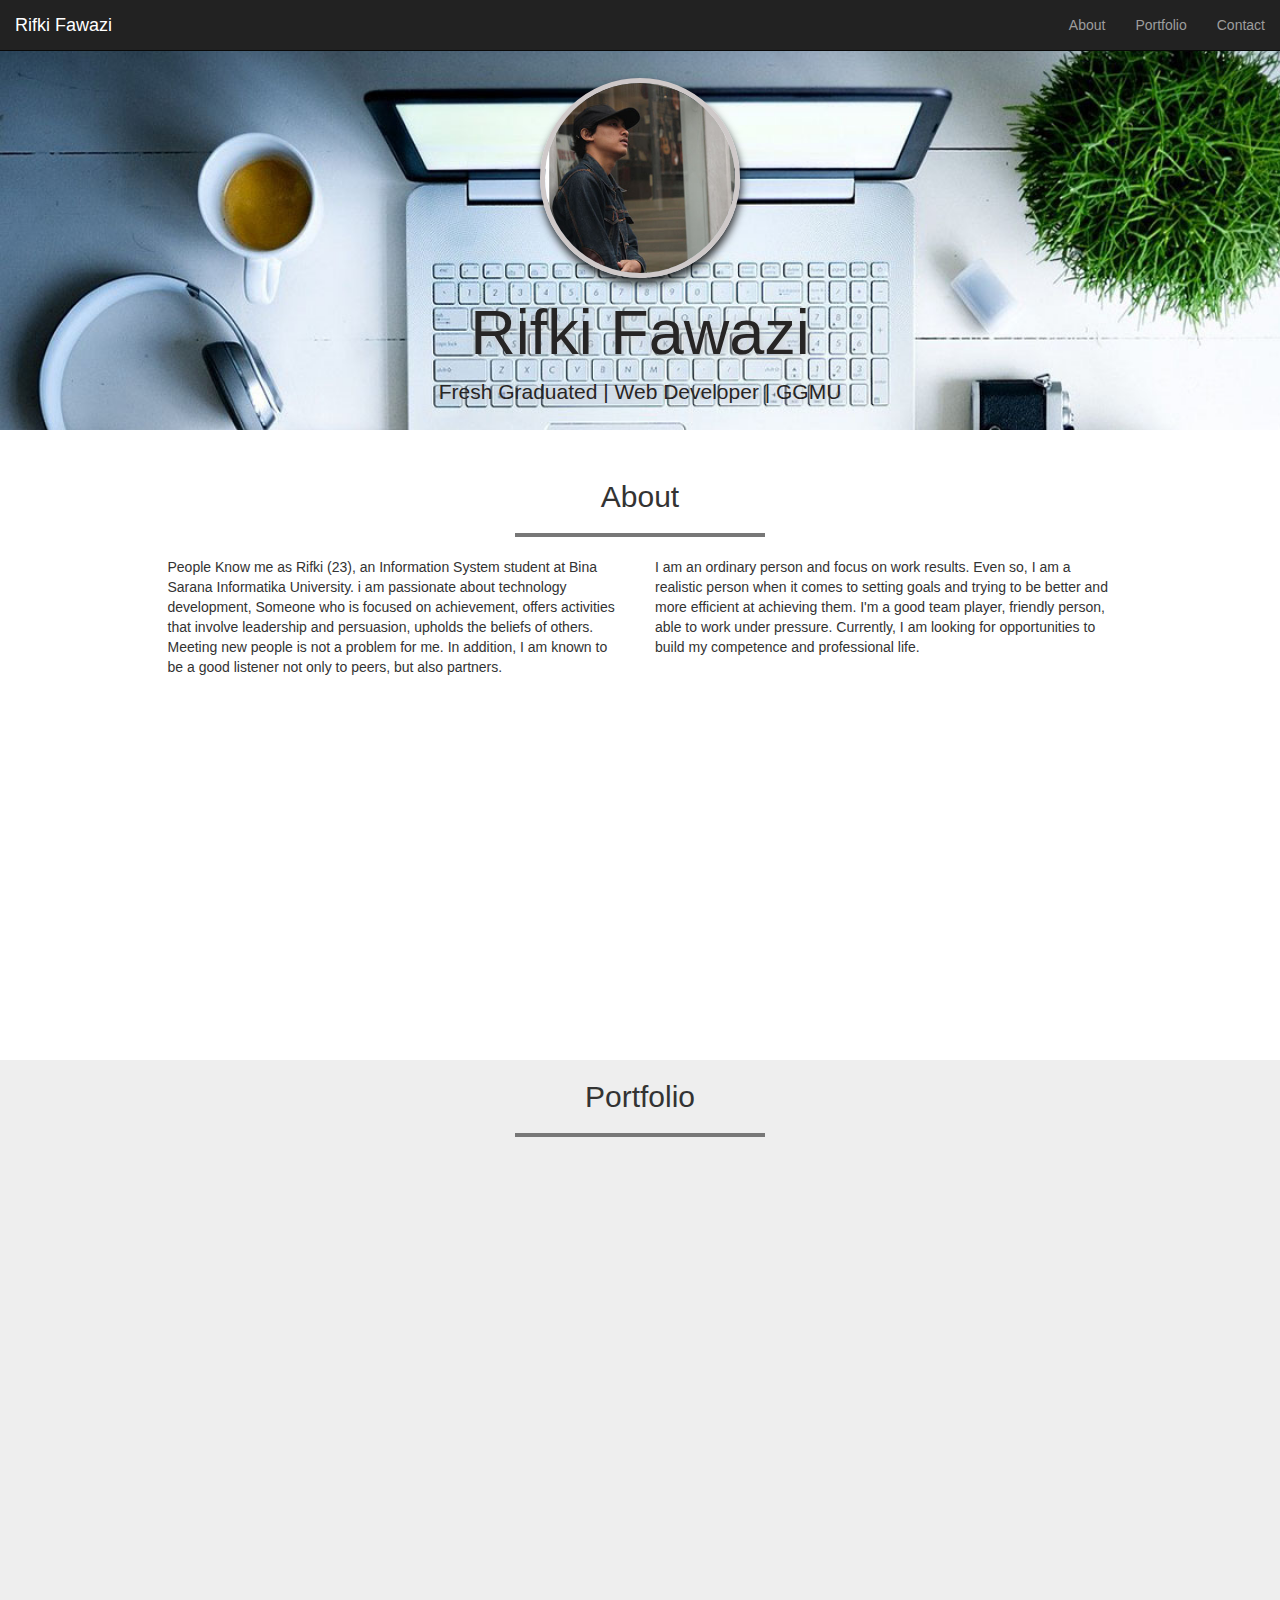
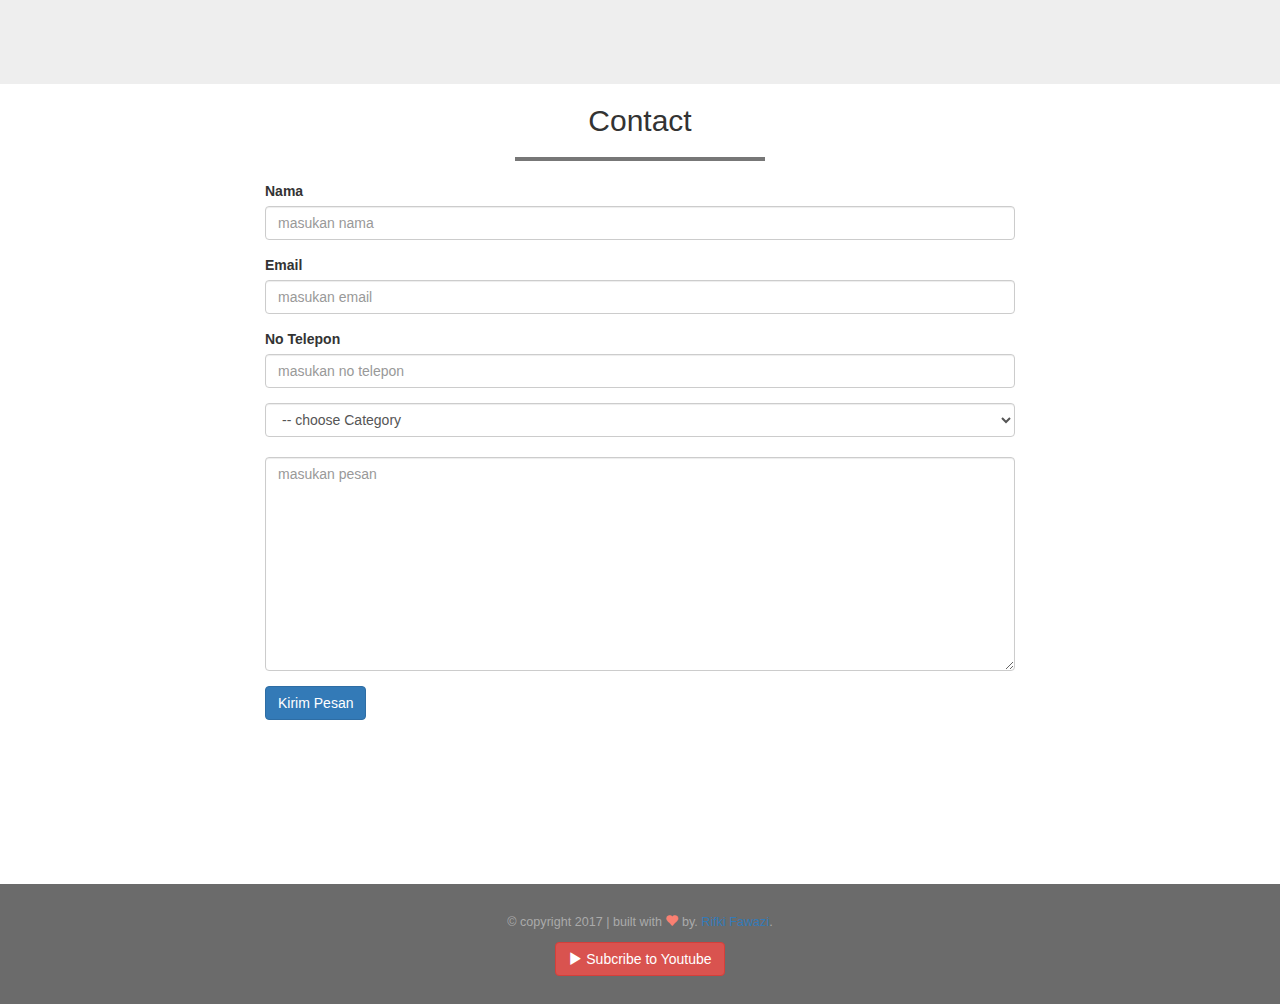
==== index.html @ 33bc530c "Rename Index.html to index.html" ====
<!doctype html>
<html lang="en" id="home">

<head>
    <meta charset="utf-8">
    <meta http-equiv="X-UA-Compatible" content="IE=edge">
    <meta name="viewport" content="width=device-width, initial-scale=1">
    <!-- The above 3 meta tags *must* come first in the head; any other head content must come *after* these tags -->
    <title>My Portfolio</title>

    <!-- Bootstrap -->
    <link rel="stylesheet" href="https://stackpath.bootstrapcdn.com/bootstrap/3.4.1/css/bootstrap.min.css"
        integrity="sha384-HSMxcRTRxnN+Bdg0JdbxYKrThecOKuH5zCYotlSAcp1+c8xmyTe9GYg1l9a69psu" crossorigin="anonymous">
    <link rel="stylesheet" href="assets/css/bootstrap.min.css">
    <link rel="stylesheet" href="assets/css/style.css">

    <!-- HTML5 shim and Respond.js for IE8 support of HTML5 elements and media queries -->
    <!-- WARNING: Respond.js doesn't work if you view the page via file:// -->
    <!--[if lt IE 9]>
      <script src="https://oss.maxcdn.com/html5shiv/3.7.3/html5shiv.min.js"></script>
      <script src="https://oss.maxcdn.com/respond/1.4.2/respond.min.js"></script>
    <![endif]-->
</head>

<body>

    <!-- Navbar -->
    <nav class="navbar navbar-inverse navbar-fixed-top">
        <div class="container-fluid">
            <div class="navbar-header">
                <button type="button" class="navbar-toggle collapsed" data-toggle="collapse"
                    data-target="#bs-example-navbar-collapse-1" aria-expanded="false">
                    <span class="sr-only">Toggle navigation</span>
                    <span class="icon-bar"></span>
                    <span class="icon-bar"></span>
                    <span class="icon-bar"></span>
                </button>
                <a href="#home" class="navbar-brand" class="page-scroll">Rifki Fawazi</a>
            </div>

            <div class="collapse navbar-collapse" id="bs-example-navbar-collapse-1">
                <ul class="nav navbar-nav navbar-right">
                    <li><a href="#about" class="page-scroll">About</a></li>
                    <li><a href="#portfolio" class="page-scroll">Portfolio</a></li>
                    <li><a href="#contact" class="page-scroll">Contact</a></li>
                </ul>
            </div>
        </div>
    </nav>
    <!-- akhir navbar -->

    <!-- Jumbroton -->
    <div class="jumbotron text-center">
        <img src="assets/img/Foto Profil.jpg" class="img-circle">
        <h1>Rifki Fawazi</h1>
        <p>Fresh Graduated | Web Developer | GGMU </p>
    </div>
    <!-- akhir Jumbroton -->

    <!-- about -->
    <section class="about" id="about">
        <div class="container">
            <div class="row">
                <div class="col-sm-12">
                    <h2 class="text-center">About</h2>
                    <hr>
                </div>
            </div>

            <div class="row">
                <div class="col-sm-5 col-sm-offset-1">
                    <p class="pKiri">People Know me as Rifki (23), an Information System student at Bina Sarana Informatika University. i am passionate about technology development,
                        Someone who is focused on achievement, offers activities that involve leadership and persuasion, upholds the beliefs of others. Meeting new people is not a problem for me. In addition, I am known to be a good listener not only to peers, but also partners.</p>
                </div>
                <div class="col-sm-5">
                    <p class="pKanan">
                        I am an ordinary person and focus on work results. Even so, I am a realistic person when it comes to setting goals and trying to be better and more efficient at achieving them. I'm a good team player, friendly person, able to work under pressure.
                        Currently, I am looking for opportunities to build my competence and professional life.</p>
                </div>
            </div>
        </div>
    </section>
    <!-- akhir about -->

    <!-- portfolio -->
    <section class="portfolio" id="portfolio">
        <div class="container">
            <div class="row">
                <div class="col-sm12 text-center">
                    <h2>Portfolio</h2>
                    <hr>
                </div>
            </div>

            <div class="row">
                <div class="col-sm-4">
                    <a href="https://www.facebook.com/shantiago.bernardbear1"  class="thumbnail">
                        <img src="assets/img/portfolio/fcbk.jpg" alt="facebook">
                    </a>
                </div>
                <div class="col-sm-4">
                    <a href="https://www.linkedin.com/in/mohamad-rifki-fawazi-031b8818b" class="thumbnail">
                        <img src="assets/img/portfolio/linkedin.jpg" alt="linkedin">
                    </a>
                </div>
                <div class="col-sm-4">
                    <a href="https://www.instagram.com/rifkifawazi26/" class="thumbnail">
                        <img src="assets/img/portfolio/ig.jpg" alt="instagram">
                    </a>
                </div>
                <div class="col-sm-4">
                    <a href="Gallery.html" class="thumbnail">
                        <img src="assets/img/portfolio/my-gallery.jpg" alt="my-gallery">
                    </a>
                </div>
                <div class="col-sm-4">
                    <a href="Calculator.html" class="thumbnail">
                        <img src="assets/img/portfolio/web-calculator.jpg" alt="web-calculator">
                    </a>
                </div>
                <div class="col-sm-4">
                    <a href="Bogor.html" class="thumbnail">
                        <img src="assets/img/portfolio/profile-bogor.jpg" alt="profile-bogor">
                    </a>
                </div>
            </div>
        </div>
    </section>
    <!-- akhir portfolio -->

    <!-- contact -->
    <div class="contact" id="contact">
        <div class="container">
            <div class="row">
                <div class="col-sm-12 text-center">
                    <h2>Contact</h2>
                    <hr>
                </div>
            </div>
            <div class="row">
                <div class="col-sm-8 col-sm-offset-2">
                    <form>
                        <div class="form-group">
                            <label for="nama">Nama</label>
                            <input type="text" id="nama" class="form-control" placeholder="masukan nama">
                        </div>
                        <div class="form-group">
                            <label for="email">Email</label>
                            <input type="email" id="email" class="form-control" placeholder="masukan email">
                        </div>
                        <div class="form-group">
                            <label for="telp">No Telepon</label>
                            <input type="tel" id="telp" class="form-control" placeholder="masukan no telepon">
                        </div>
                        <select class="form-control">
                            <option>-- choose Category</option>
                            <option>Buesness</option>
                            <option>Endorse/Paid Promote:D</option>
                            <option>Social Life</option>
                            <option>Web Design</option>
                            <option>Web Development</option>
                        </select>
                        <div class="form-group">
                            <label for="pesan"></label>
                            <textarea class="form-control" rows="10" placeholder="masukan pesan"></textarea>
                        </div>
                        <button type="submit" class="btn btn-primary"> Kirim Pesan</button>
                    </form>
                </div>
            </div>
        </div>
    </div>
    <!-- akhir contact -->

    <!-- footer -->
    <footer>
        <div class="container text-center">
            <div class="row">
                <div class="col-sm-12">
                    <p>&copy; copyright 2017 | built with <i class="glyphicon glyphicon-heart"></i> by. <a
                            href="https://www.instagram.com/rifkifawazi26/?hl=id">Rifki Fawazi</a>.</p>
                </div>
            </div>
            <div class="row">
                <div class="col-sm-12">
                    <a href="https://www.youtube.com/channel/UCjqdYZUxALxLgAfiwbh88rQ?feature=applinks"
                        class="btn btn-danger"><i class="glyphicon glyphicon-play"></i>
                        Subcribe to Youtube</a>
                </div>
            </div>
        </div>
    </footer>
    <!-- akhir footer -->

    <!-- jQuery (necessary for Bootstrap's JavaScript plugins) -->
    <script src="assets/js/jquery-3.5.1.min.js"></script>
    <script src="assets/js/jquery.easing.1.3.js"></script>
    <!-- Include all compiled plugins (below), or include individual files as needed -->
    <script src="https://stackpath.bootstrapcdn.com/bootstrap/3.4.1/js/bootstrap.min.js"
        integrity="sha384-aJ21OjlMXNL5UyIl/XNwTMqvzeRMZH2w8c5cRVpzpU8Y5bApTppSuUkhZXN0VxHd" crossorigin="anonymous">
    </script>

    <script src="assets/js/script.js"></script>
</body>

</html>
---- assets/css/style.css ----
html {
    position: relative;
}

body {
    margin-bottom: 120px;
    margin-top: 30px;
}

.jumbotron {
    height: 400px;
    background-image: url(../img/Header.jpg);
    background-attachment: fixed;
    background-size: cover;
    background-position: 0 -100px;
    color: rgb(39, 37, 37);
    overflow: hidden;
}

.jumbotron img {
    width: 200px;
    border: 5px solid rgb(207, 201, 201);
    box-shadow: 1px 6px 9px rgba(0, 0, 0, 0.8);
}

.jumbotron h1,
.jumbotron p {
    text-shadow: 1px 1px 10px rgba(197, 196, 196, 0.9);
    font-family: 'Franklin Gothic Medium', 'Arial Narrow', Arial, sans-serif;

}

hr {
    width: 250px;
    border-top: 4px solid rgb(119, 119, 119);
}

section {
    min-height: 600px;
}

.pKiri,
.pKanan {
    opacity: 0;
    transform: translate(-50px, 0) rotate(15deg);
    transition: 1s;
}

.pKanan {
    transform: translate(50px, 0) rotate(15deg);
}

.pKiri.pMuncul,
.pKanan.pMuncul {
    opacity: 1;
    transform: translate(0, 0);
}

.portfolio {
    background-color: #eee;
}

.portfolio .thumbnail {
    transform: translate(0, -80px);
    opacity: 0;
    transition: .5s;
}

.portfolio .thumbnail.muncul {
    opacity: 1;
    transform: translate(0, 0);
}

.contact {
    min-height: 800px;
}

footer {
    position: absolute;
    bottom: 0;
    width: 100%;
    height: 120px;
    background-color: rgb(107, 107, 107);
    padding-top: 30px;
}

footer p {
    color: #aaa;
    font-size: 0.9em;

}

footer p i {
    color: salmon;
}
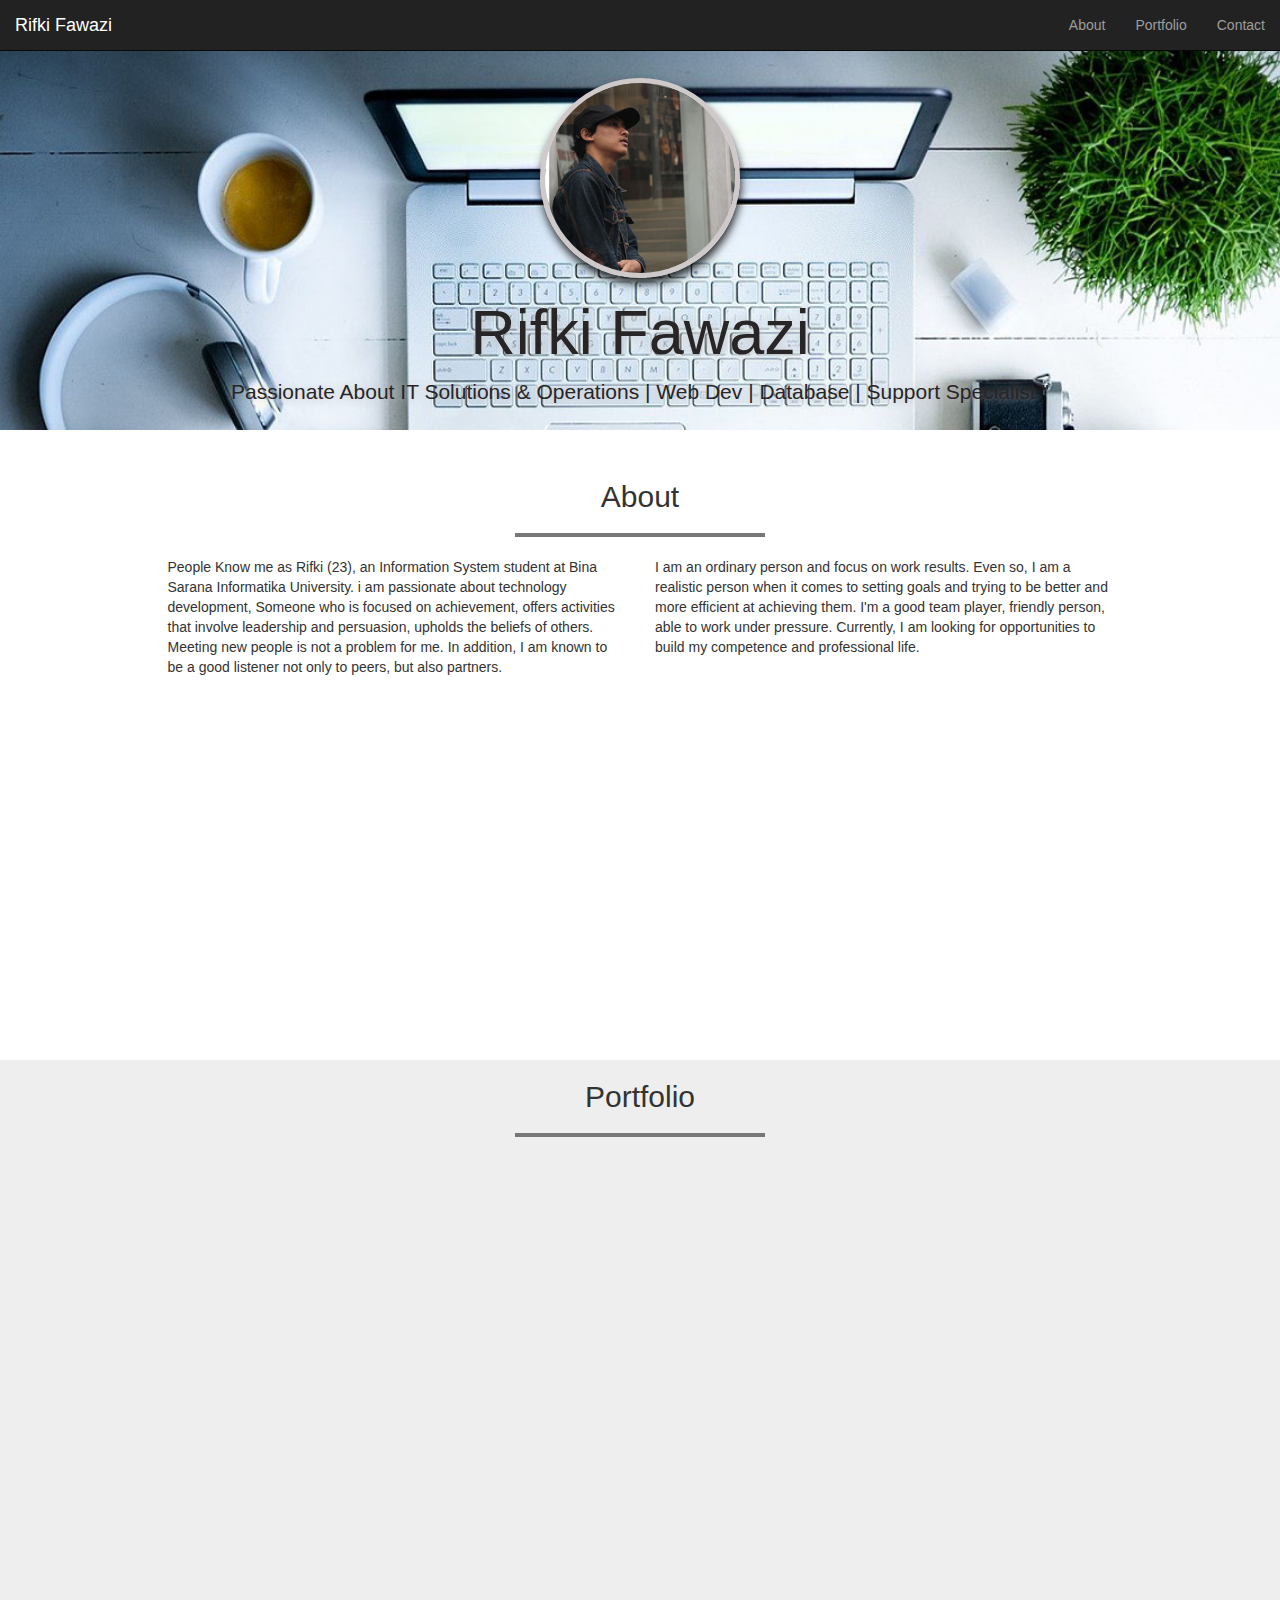
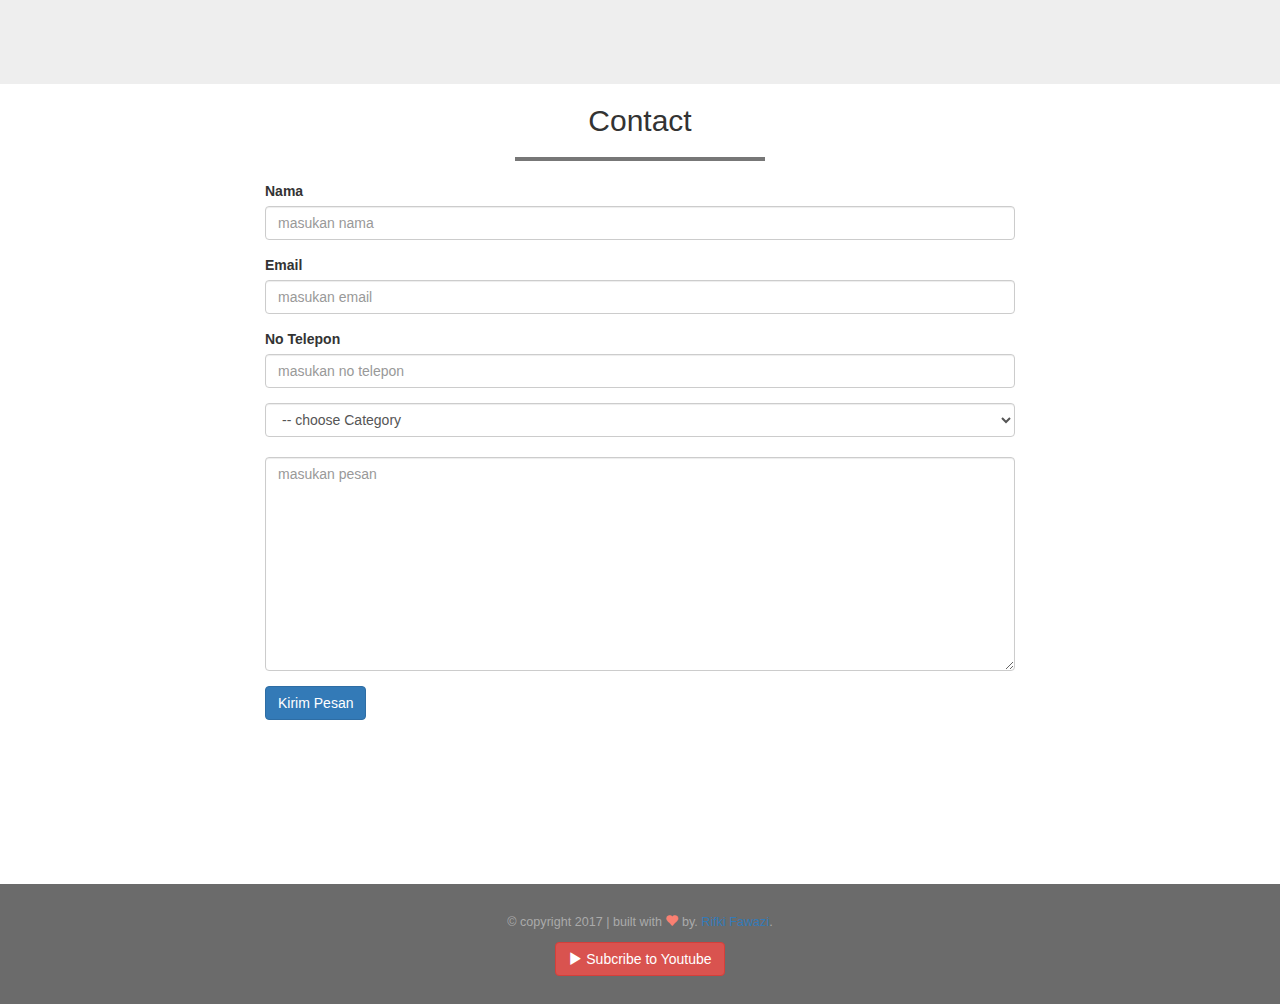
==== commit 8249f0f1: "Update index.html" ====
--- a/index.html
+++ b/index.html
@@ -6,7 +6,7 @@
     <meta http-equiv="X-UA-Compatible" content="IE=edge">
     <meta name="viewport" content="width=device-width, initial-scale=1">
     <!-- The above 3 meta tags *must* come first in the head; any other head content must come *after* these tags -->
-    <title>My Portfolio</title>
+    <title>Portfolio Ku Adalah Maut</title>
 
     <!-- Bootstrap -->
     <link rel="stylesheet" href="https://stackpath.bootstrapcdn.com/bootstrap/3.4.1/css/bootstrap.min.css"
@@ -53,7 +53,7 @@
     <div class="jumbotron text-center">
         <img src="assets/img/Foto Profil.jpg" class="img-circle">
         <h1>Rifki Fawazi</h1>
-        <p>Fresh Graduated | Web Developer | GGMU </p>
+        <p>Passionate About IT Solutions & Operations | Web Dev | Database | Support Specialist "</p>
     </div>
     <!-- akhir Jumbroton -->
 
